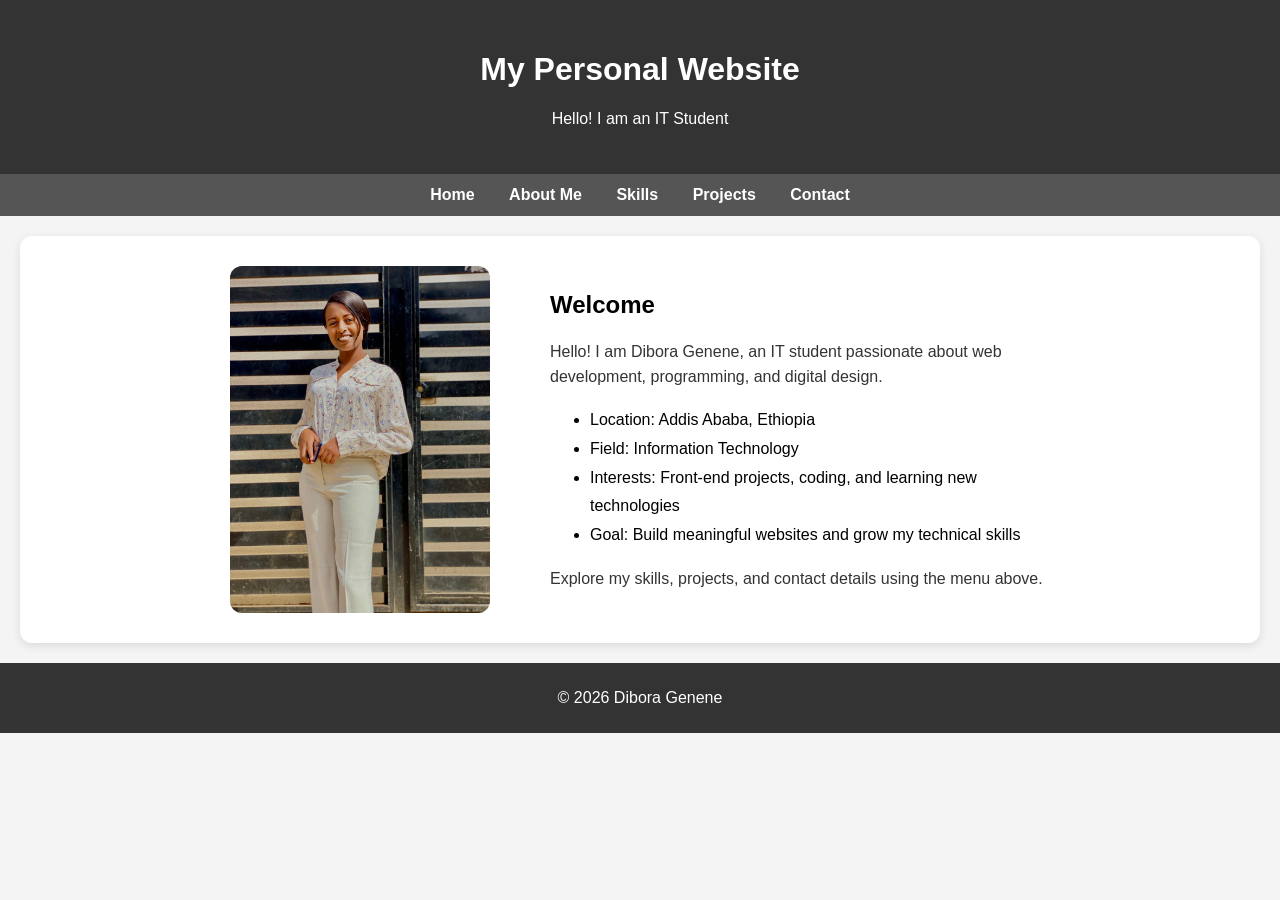
==== index.html @ fdaff258 "Add initial website structure with HTML and CSS - Created index.html for the homepage with a persona" ====
<!DOCTYPE html>
<html lang="en">
<head>
    <meta charset="UTF-8">
    <title>Home - Dibora Genene</title>
    <link rel="stylesheet" href="style.css">
</head>
<body>

<header>
    <h1>My Personal Website</h1>
    <p>Hello! I am an IT Student</p>
</header>

<nav>
    <a href="index.html">Home</a>
    <a href="about.html">About Me</a>
    <a href="skills.html">Skills</a>
    <a href="projects.html">Projects</a>
    <a href="contact.html">Contact</a>
</nav>

<section class="about-container">
    <img class="profile-img" src="dibo_pp.jpg" alt="Dibora Genene">
    <div class="about-text">
        <h2>Welcome</h2>
        <p>Hello! I am Dibora Genene, an IT student passionate about web development, programming, and digital design.</p>
        <ul>
            <li>Location: Addis Ababa, Ethiopia</li>
            <li>Field: Information Technology</li>
            <li>Interests: Front-end projects, coding, and learning new technologies</li>
            <li>Goal: Build meaningful websites and grow my technical skills</li>
        </ul>
        <p>Explore my skills, projects, and contact details using the menu above.</p>
    </div>
</section>

<footer>
    <p>© 2026 Dibora Genene</p>
</footer>

</body>
</html>
---- style.css ----
body {
    font-family: Arial, sans-serif;
    margin: 0;
    background-color: #f4f4f4;
}

/* HEADER */
header {
    background-color: #333;
    color: white;
    text-align: center;
    padding: 30px 20px;
}

/* NAVBAR */
nav {
    background: #555;
    text-align: center;
    padding: 12px;
}

nav a {
    color: white;
    margin: 15px;
    text-decoration: none;
    font-weight: bold;
    transition: 0.3s;
}

nav a:hover {
    color: yellow;
}

/* SECTION */
section {
    padding: 30px;
    margin: 20px;
    background: white;
    border-radius: 12px;
    box-shadow: 0 3px 10px rgba(0,0,0,0.1);
}

/* ABOUT SECTION */
.about-container {
    display: flex;
    align-items: center;
    justify-content: center;
    gap: 60px;
    flex-wrap: wrap;
}

.profile-img {
    width: 260px;
    border-radius: 12px;
    object-fit: cover;
}

.about-text {
    max-width: 500px;
}

.about-text h3 {
    font-size: 28px;
    margin-bottom: 10px;
}

.about-text p {
    font-size: 16px;
    line-height: 1.6;
    color: #333;
}

/* SOCIAL LINKS */
.social-links a {
    display: inline-block;
    margin-right: 10px;
    margin-top: 15px;
    padding: 10px 16px;
    border-radius: 6px;
    background: #333;
    color: white;
    text-decoration: none;
    transition: 0.3s;
}

.social-links a:hover {
    background: #555;
}

/* CERTIFICATE */
.certificate-img {
    width: 300px;
    height: 200px;
    border-radius: 10px;
}

/* FOOTER */
footer {
    text-align: center;
    background: #333;
    color: white;
    padding: 10px;
    margin-top: 20px;
}

ul {
    line-height: 1.8;
}

/* MOBILE RESPONSIVE */
@media (max-width: 700px) {

    .about-container {
        flex-direction: column;
        text-align: center;
    }

    .profile-img {
        width: 200px;
    }

    nav a {
        display: inline-block;
        margin: 10px;
    }

}
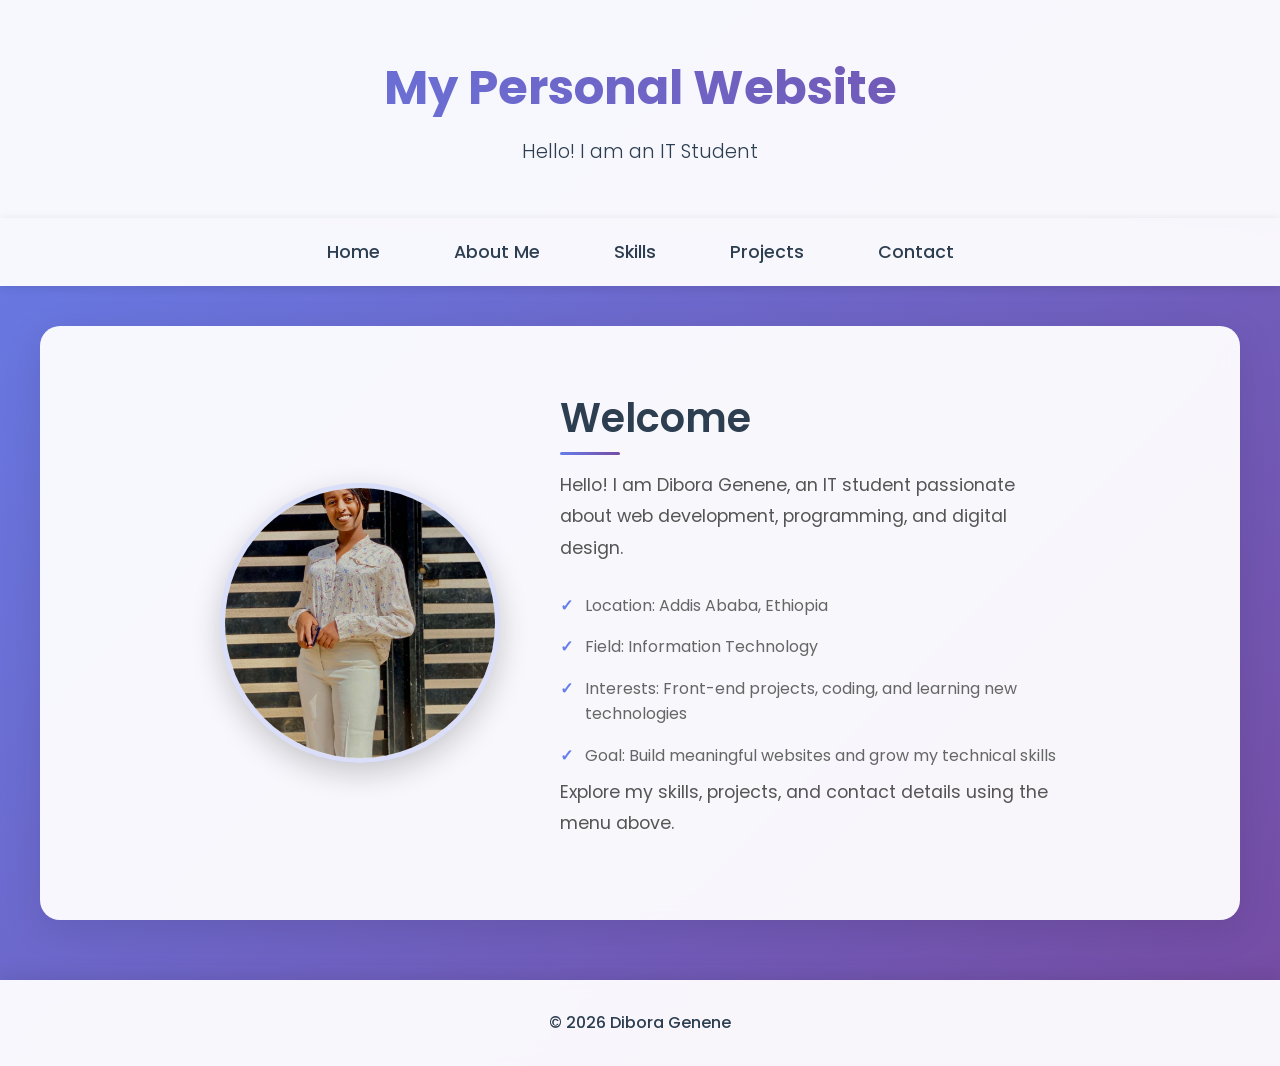
==== commit dad7ad9c: "Enhance project pages with improved layout and styling; update font to Poppins and add project descr" ====
--- a/index.html
+++ b/index.html
@@ -4,6 +4,7 @@
     <meta charset="UTF-8">
     <title>Home - Dibora Genene</title>
     <link rel="stylesheet" href="style.css">
+    <link href="https://fonts.googleapis.com/css2?family=Poppins:wght@300;400;500;600;700&display=swap" rel="stylesheet">
 </head>
 <body>
 
--- a/style.css
+++ b/style.css
@@ -1,43 +1,112 @@
+/* Reset and Base Styles */
+* {
+    margin: 0;
+    padding: 0;
+    box-sizing: border-box;
+}
+
 body {
-    font-family: Arial, sans-serif;
-    margin: 0;
-    background-color: #f4f4f4;
+    font-family: 'Poppins', sans-serif;
+    line-height: 1.6;
+    color: #333;
+    background: linear-gradient(135deg, #667eea 0%, #764ba2 100%);
+    min-height: 100vh;
+    overflow-x: hidden;
 }
 
 /* HEADER */
 header {
-    background-color: #333;
-    color: white;
-    text-align: center;
-    padding: 30px 20px;
+    background: rgba(255, 255, 255, 0.95);
+    backdrop-filter: blur(10px);
+    color: #2c3e50;
+    text-align: center;
+    padding: 50px 20px;
+    box-shadow: 0 4px 20px rgba(0, 0, 0, 0.1);
+    animation: slideDown 1s ease-out;
+}
+
+header h1 {
+    font-size: 3rem;
+    font-weight: 700;
+    margin-bottom: 10px;
+    background: linear-gradient(45deg, #667eea, #764ba2);
+    -webkit-background-clip: text;
+    -webkit-text-fill-color: transparent;
+    background-clip: text;
+    animation: fadeInUp 1.2s ease-out 0.3s both;
+}
+
+header p {
+    font-size: 1.2rem;
+    font-weight: 300;
+    opacity: 0.8;
+    animation: fadeInUp 1.2s ease-out 0.5s both;
 }
 
 /* NAVBAR */
 nav {
-    background: #555;
-    text-align: center;
-    padding: 12px;
+    background: rgba(255, 255, 255, 0.95);
+    backdrop-filter: blur(10px);
+    text-align: center;
+    padding: 20px;
+    box-shadow: 0 2px 10px rgba(0, 0, 0, 0.1);
+    position: sticky;
+    top: 0;
+    z-index: 100;
+    animation: slideDown 1s ease-out 0.7s both;
 }
 
 nav a {
-    color: white;
-    margin: 15px;
+    color: #2c3e50;
+    margin: 0 20px;
     text-decoration: none;
-    font-weight: bold;
-    transition: 0.3s;
+    font-weight: 500;
+    font-size: 1.1rem;
+    position: relative;
+    transition: all 0.3s ease;
+    padding: 10px 15px;
+    border-radius: 25px;
 }
 
 nav a:hover {
-    color: yellow;
+    color: #667eea;
+    background: rgba(102, 126, 234, 0.1);
+    transform: translateY(-2px);
+    box-shadow: 0 4px 15px rgba(102, 126, 234, 0.3);
+}
+
+nav a::before {
+    content: '';
+    position: absolute;
+    bottom: 0;
+    left: 50%;
+    width: 0;
+    height: 2px;
+    background: linear-gradient(45deg, #667eea, #764ba2);
+    transition: all 0.3s ease;
+    transform: translateX(-50%);
+}
+
+nav a:hover::before {
+    width: 100%;
 }
 
 /* SECTION */
 section {
-    padding: 30px;
-    margin: 20px;
-    background: white;
-    border-radius: 12px;
-    box-shadow: 0 3px 10px rgba(0,0,0,0.1);
+    padding: 60px 30px;
+    margin: 40px auto;
+    background: rgba(255, 255, 255, 0.95);
+    backdrop-filter: blur(10px);
+    border-radius: 20px;
+    box-shadow: 0 10px 40px rgba(0, 0, 0, 0.1);
+    max-width: 1200px;
+    animation: fadeInUp 1.2s ease-out 0.9s both;
+    transition: transform 0.3s ease, box-shadow 0.3s ease;
+}
+
+section:hover {
+    transform: translateY(-5px);
+    box-shadow: 0 20px 60px rgba(0, 0, 0, 0.15);
 }
 
 /* ABOUT SECTION */
@@ -47,81 +116,291 @@
     justify-content: center;
     gap: 60px;
     flex-wrap: wrap;
+    animation: fadeInUp 1.2s ease-out 1.1s both;
 }
 
 .profile-img {
-    width: 260px;
-    border-radius: 12px;
+    width: 280px;
+    height: 280px;
+    border-radius: 50%;
     object-fit: cover;
+    border: 5px solid rgba(102, 126, 234, 0.2);
+    transition: all 0.4s ease;
+    box-shadow: 0 10px 30px rgba(0, 0, 0, 0.2);
+    animation: bounceIn 1.5s ease-out 1.3s both;
+}
+
+.profile-img:hover {
+    transform: scale(1.05) rotate(2deg);
+    border-color: #667eea;
+    box-shadow: 0 15px 40px rgba(102, 126, 234, 0.4);
 }
 
 .about-text {
     max-width: 500px;
-}
-
-.about-text h3 {
-    font-size: 28px;
-    margin-bottom: 10px;
+    animation: fadeInRight 1.2s ease-out 1.4s both;
+}
+
+.about-text h2 {
+    font-size: 2.5rem;
+    font-weight: 600;
+    margin-bottom: 20px;
+    color: #2c3e50;
+    position: relative;
+}
+
+.about-text h2::after {
+    content: '';
+    position: absolute;
+    bottom: -5px;
+    left: 0;
+    width: 60px;
+    height: 3px;
+    background: linear-gradient(45deg, #667eea, #764ba2);
+    border-radius: 2px;
 }
 
 .about-text p {
-    font-size: 16px;
-    line-height: 1.6;
-    color: #333;
-}
-
-/* SOCIAL LINKS */
-.social-links a {
-    display: inline-block;
-    margin-right: 10px;
-    margin-top: 15px;
-    padding: 10px 16px;
-    border-radius: 6px;
-    background: #333;
-    color: white;
-    text-decoration: none;
-    transition: 0.3s;
-}
-
-.social-links a:hover {
-    background: #555;
-}
-
-/* CERTIFICATE */
-.certificate-img {
-    width: 300px;
-    height: 200px;
-    border-radius: 10px;
+    font-size: 1.1rem;
+    line-height: 1.8;
+    color: #555;
+    margin-bottom: 20px;
+}
+
+.about-text ul {
+    list-style: none;
+    padding: 0;
+}
+
+.about-text li {
+    padding: 8px 0;
+    position: relative;
+    padding-left: 25px;
+    color: #666;
+    font-weight: 400;
+}
+
+.about-text li::before {
+    content: '✓';
+    position: absolute;
+    left: 0;
+    color: #667eea;
+    font-weight: bold;
 }
 
 /* FOOTER */
 footer {
     text-align: center;
-    background: #333;
+    background: rgba(255, 255, 255, 0.95);
+    backdrop-filter: blur(10px);
+    color: #2c3e50;
+    padding: 30px 20px;
+    margin-top: 60px;
+    box-shadow: 0 -4px 20px rgba(0, 0, 0, 0.1);
+    animation: fadeInUp 1.2s ease-out 1.6s both;
+}
+
+footer p {
+    font-weight: 500;
+    font-size: 1rem;
+}
+
+/* ANIMATIONS */
+@keyframes slideDown {
+    from {
+        transform: translateY(-100%);
+        opacity: 0;
+    }
+    to {
+        transform: translateY(0);
+        opacity: 1;
+    }
+}
+
+@keyframes fadeInUp {
+    from {
+        transform: translateY(30px);
+        opacity: 0;
+    }
+    to {
+        transform: translateY(0);
+        opacity: 1;
+    }
+}
+
+@keyframes fadeInRight {
+    from {
+        transform: translateX(30px);
+        opacity: 0;
+    }
+    to {
+        transform: translateX(0);
+        opacity: 1;
+    }
+}
+
+@keyframes bounceIn {
+    0% {
+        transform: scale(0.3);
+        opacity: 0;
+    }
+    50% {
+        transform: scale(1.05);
+    }
+    70% {
+        transform: scale(0.9);
+    }
+    100% {
+        transform: scale(1);
+        opacity: 1;
+    }
+}
+
+/* PROJECTS PAGE STYLES */
+.projects-container {
+    display: grid;
+    grid-template-columns: repeat(auto-fit, minmax(400px, 1fr));
+    gap: 30px;
+    max-width: 1200px;
+    margin: 0 auto;
+    padding: 0 20px;
+}
+
+.project-card {
+    background: rgba(255, 255, 255, 0.95);
+    backdrop-filter: blur(10px);
+    border-radius: 20px;
+    padding: 40px;
+    box-shadow: 0 10px 40px rgba(0, 0, 0, 0.1);
+    transition: all 0.4s ease;
+    border: 1px solid rgba(102, 126, 234, 0.1);
+    animation: fadeInUp 1.2s ease-out both;
+}
+
+.project-card:nth-child(1) { animation-delay: 0.2s; }
+.project-card:nth-child(2) { animation-delay: 0.4s; }
+
+.project-card:hover {
+    transform: translateY(-10px);
+    box-shadow: 0 20px 60px rgba(102, 126, 234, 0.2);
+    border-color: rgba(102, 126, 234, 0.3);
+}
+
+.project-icon {
+    font-size: 3rem;
+    text-align: center;
+    margin-bottom: 20px;
+    animation: bounceIn 1s ease-out both;
+}
+
+.project-card h3 {
+    font-size: 1.8rem;
+    font-weight: 600;
+    color: #2c3e50;
+    margin-bottom: 10px;
+    text-align: center;
+}
+
+.project-tech {
+    font-size: 0.9rem;
+    color: #667eea;
+    font-weight: 500;
+    text-align: center;
+    margin-bottom: 20px;
+    background: rgba(102, 126, 234, 0.1);
+    padding: 5px 15px;
+    border-radius: 20px;
+    display: inline-block;
+}
+
+.project-description {
+    font-size: 1rem;
+    line-height: 1.7;
+    color: #555;
+    margin-bottom: 25px;
+    text-align: center;
+}
+
+.project-features {
+    display: flex;
+    flex-wrap: wrap;
+    gap: 10px;
+    justify-content: center;
+}
+
+.feature-tag {
+    background: linear-gradient(45deg, #667eea, #764ba2);
     color: white;
-    padding: 10px;
+    padding: 8px 16px;
+    border-radius: 25px;
+    font-size: 0.85rem;
+    font-weight: 500;
+    transition: all 0.3s ease;
+}
+
+.feature-tag:hover {
+    transform: scale(1.05);
+    box-shadow: 0 4px 15px rgba(102, 126, 234, 0.4);
+}
+
+.certificate-card {
+    position: relative;
+    overflow: hidden;
+}
+
+.certificate-card::before {
+    content: '';
+    position: absolute;
+    top: 0;
+    left: 0;
+    right: 0;
+    height: 4px;
+    background: linear-gradient(45deg, #667eea, #764ba2);
+}
+
+.certificate-container {
+    text-align: center;
     margin-top: 20px;
 }
 
-ul {
-    line-height: 1.8;
-}
-
-/* MOBILE RESPONSIVE */
-@media (max-width: 700px) {
-
-    .about-container {
-        flex-direction: column;
-        text-align: center;
-    }
-
-    .profile-img {
-        width: 200px;
-    }
-
-    nav a {
-        display: inline-block;
-        margin: 10px;
-    }
-
+.certificate-img {
+    width: 100%;
+    max-width: 300px;
+    height: auto;
+    border-radius: 15px;
+    box-shadow: 0 8px 25px rgba(0, 0, 0, 0.15);
+    transition: all 0.4s ease;
+    border: 2px solid rgba(102, 126, 234, 0.2);
+}
+
+.certificate-img:hover {
+    transform: scale(1.05);
+    box-shadow: 0 15px 40px rgba(102, 126, 234, 0.3);
+    border-color: #667eea;
+}
+
+/* MOBILE RESPONSIVE FOR PROJECTS */
+@media (max-width: 768px) {
+    .projects-container {
+        grid-template-columns: 1fr;
+        gap: 20px;
+        padding: 0 15px;
+    }
+
+    .project-card {
+        padding: 30px 20px;
+    }
+
+    .project-card h3 {
+        font-size: 1.5rem;
+    }
+
+    .project-icon {
+        font-size: 2.5rem;
+    }
+
+    .feature-tag {
+        font-size: 0.8rem;
+        padding: 6px 12px;
+    }
 }
